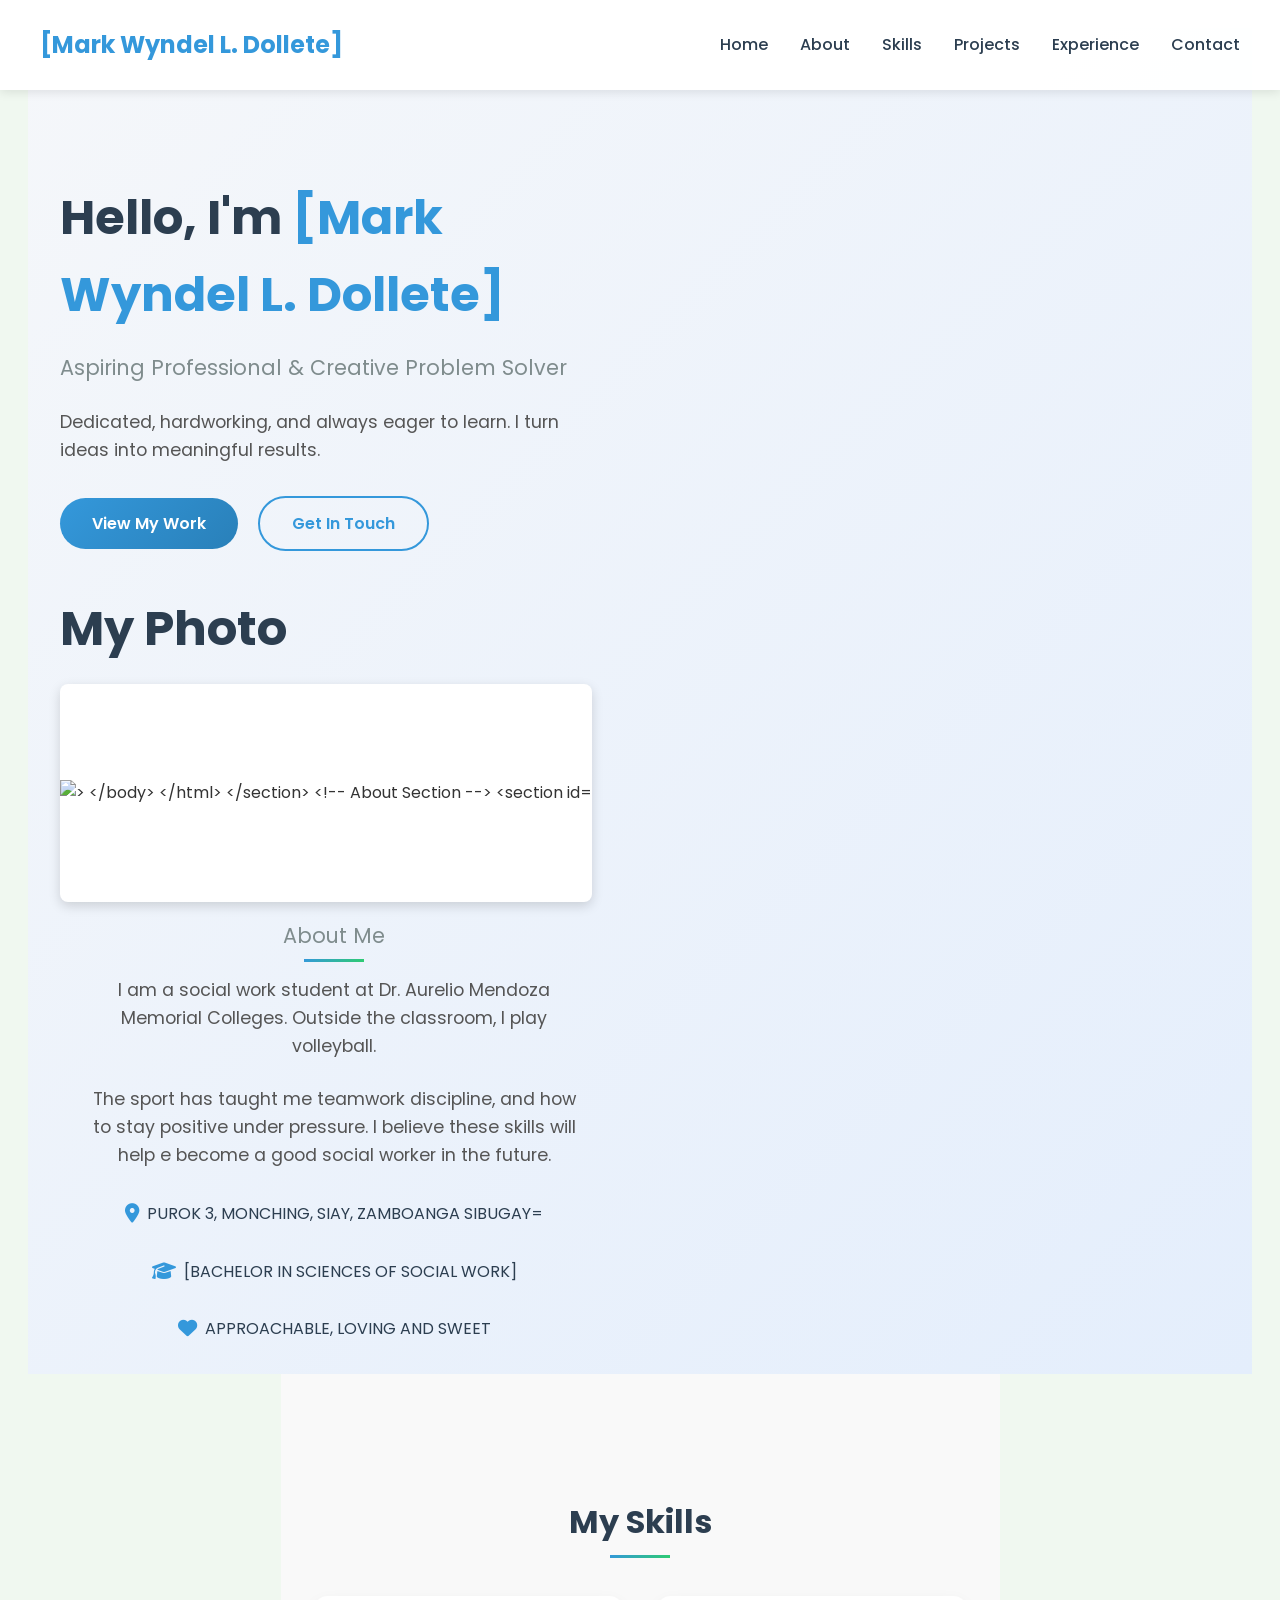
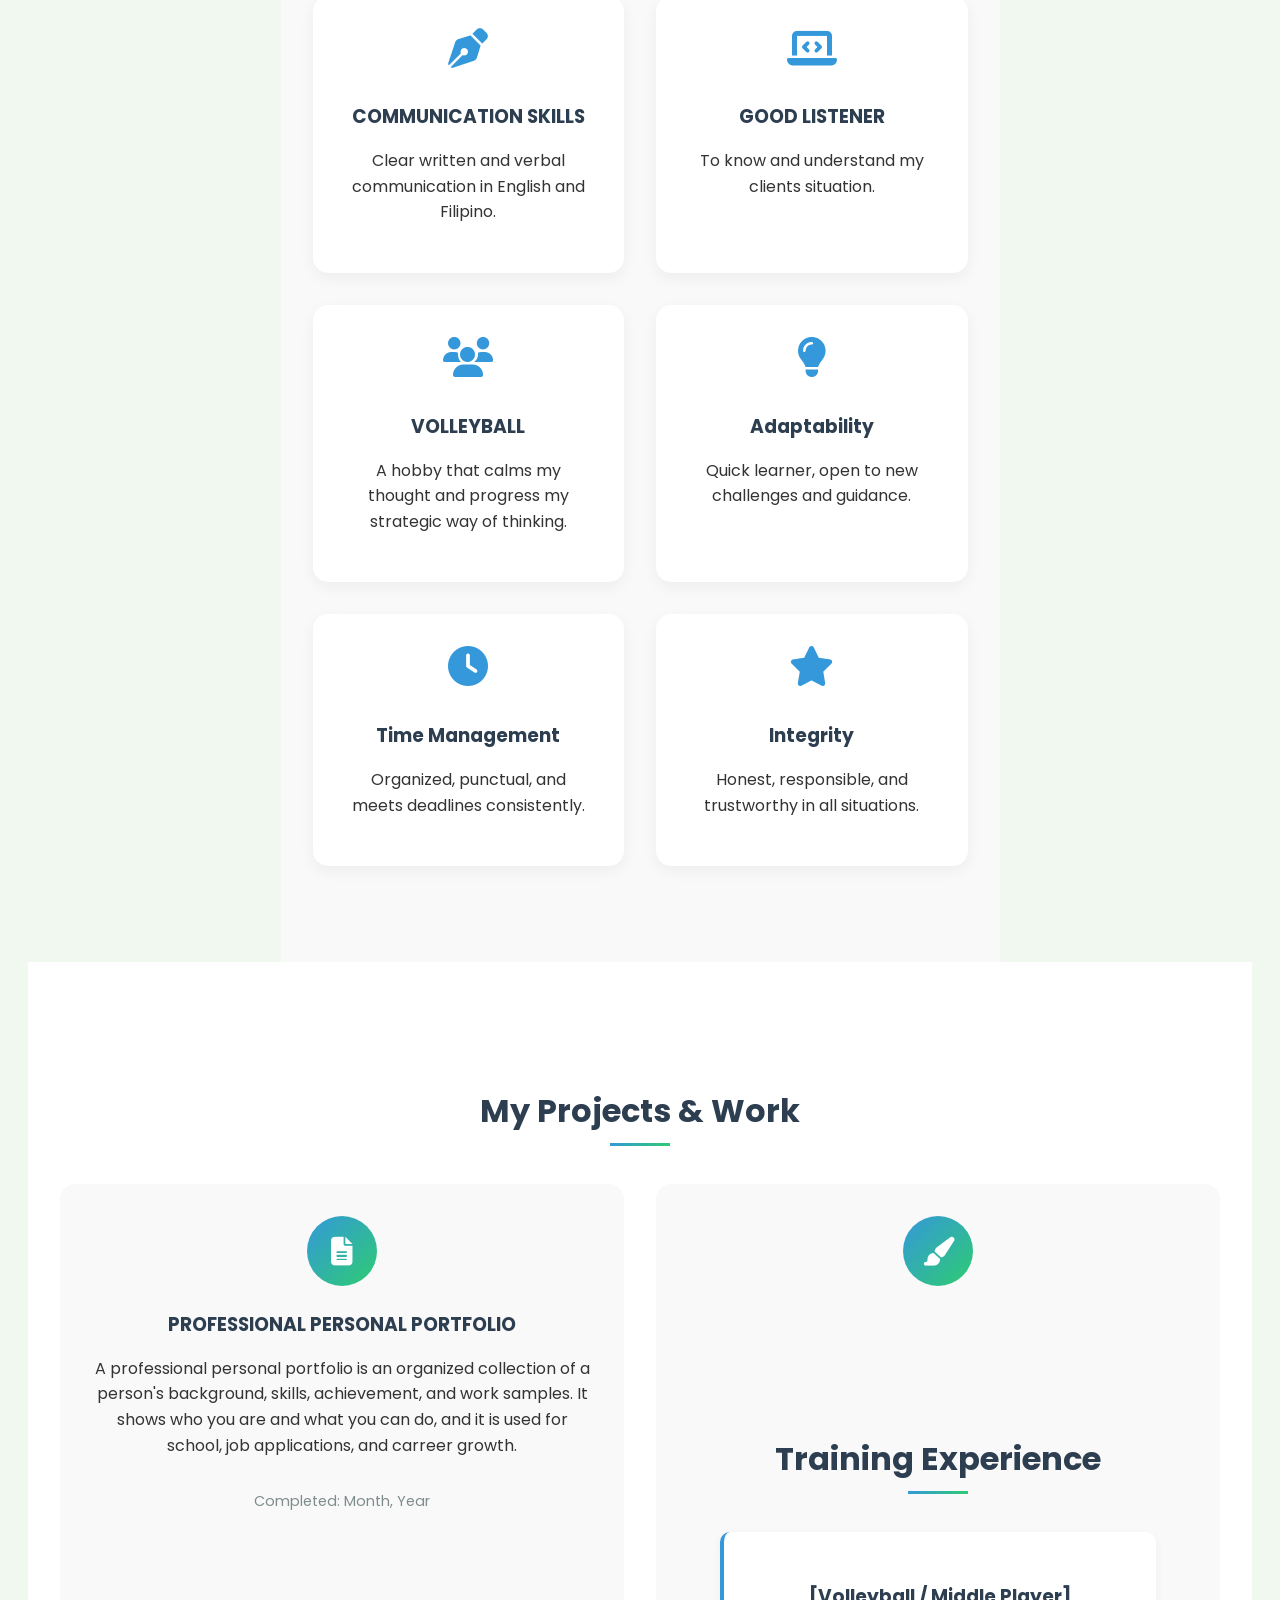
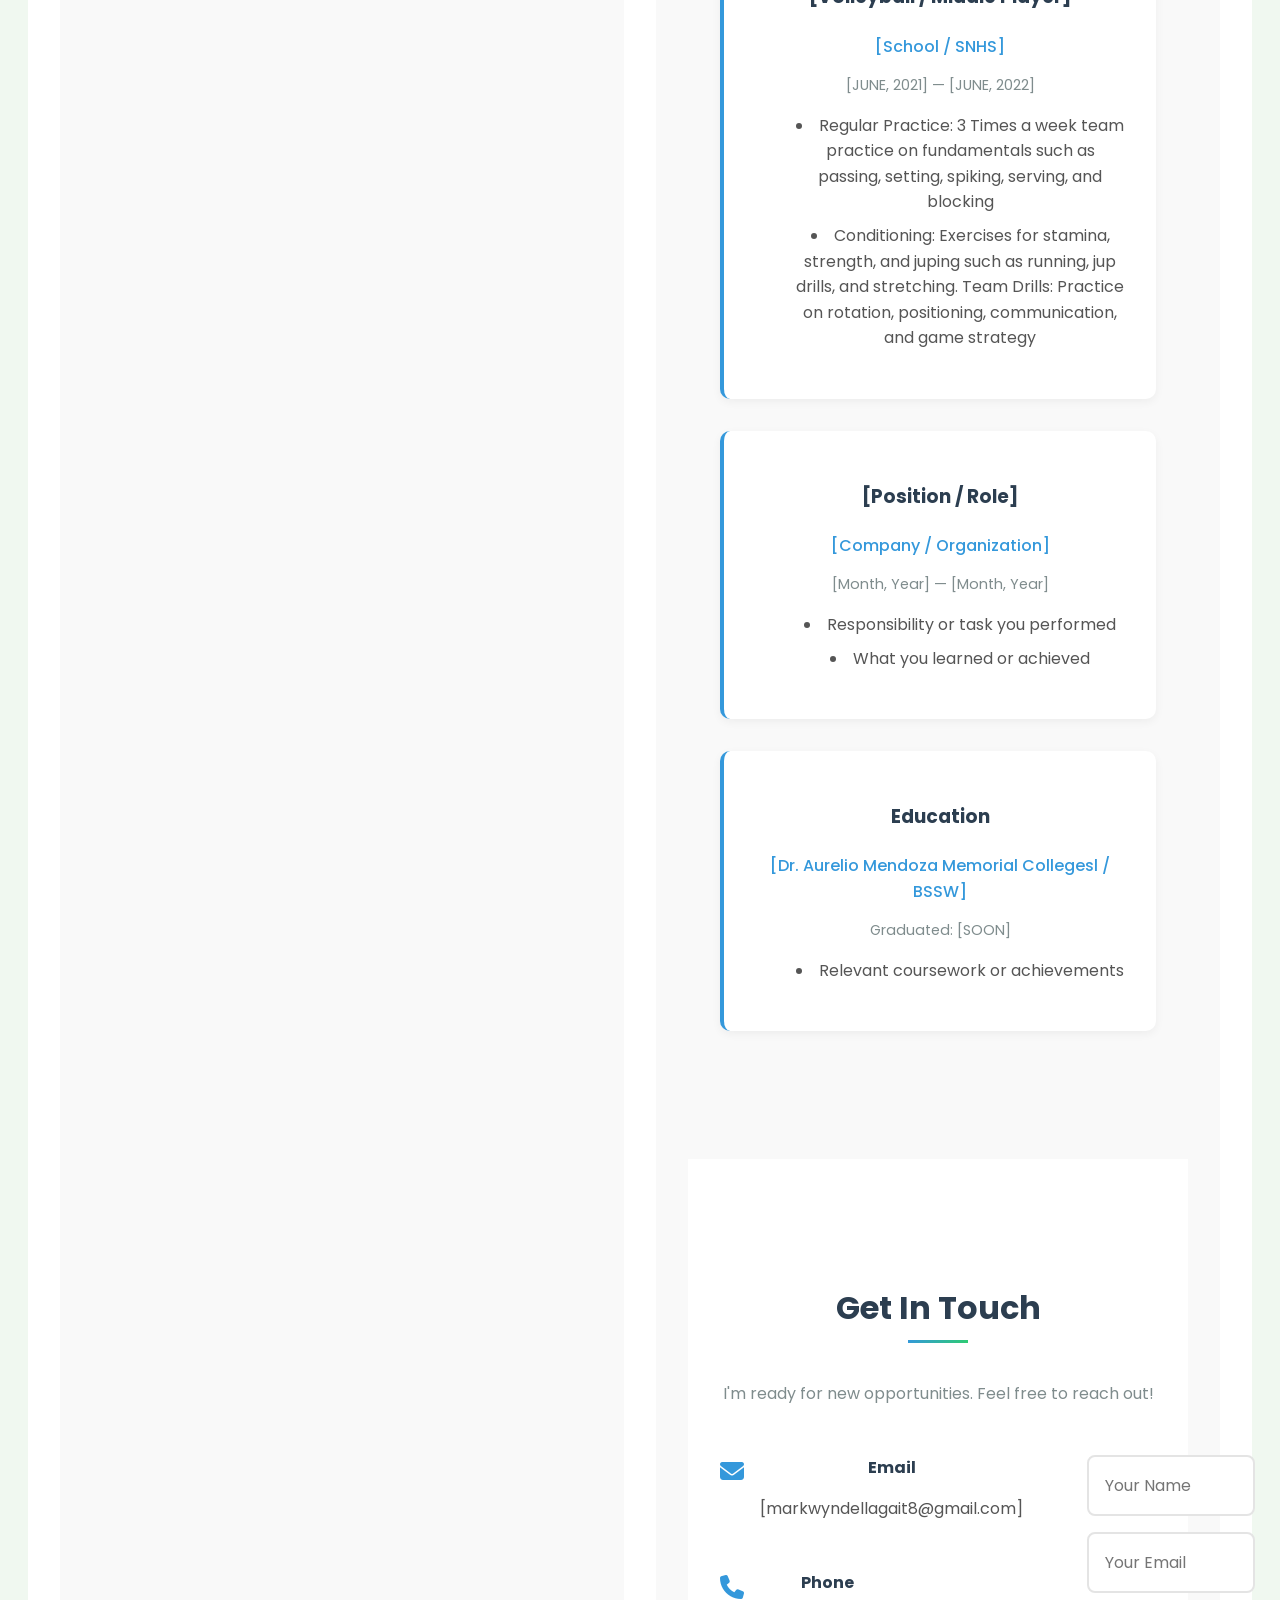
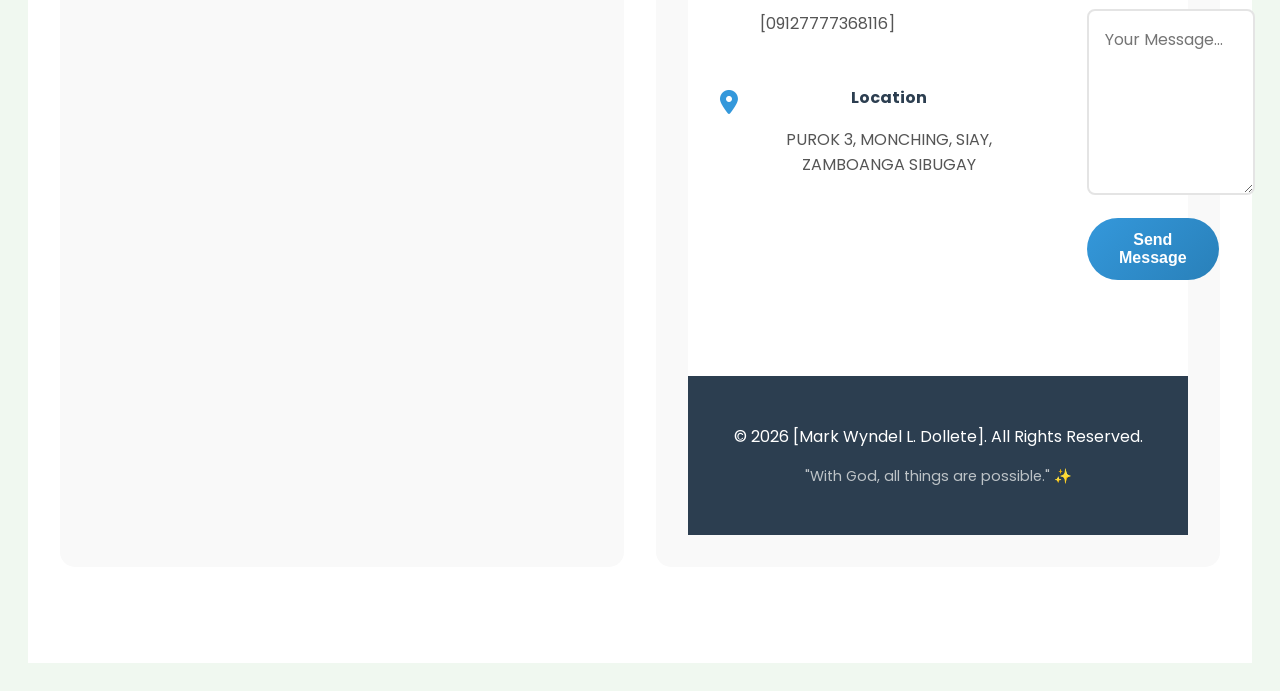
==== index.html @ 38b807d7 "Add files via upload" ====
<!DOCTYPE html>
<html lang="en">
<head>
    <meta charset="UTF-8">
    <meta name="viewport" content="width=device-width, initial-scale=1.0">
    <title>My Professional Portfolio</title>
    <link rel="stylesheet" href="./portfolio.css">
    <link href="https://fonts.googleapis.com/css2?family=Poppins:wght@300;400;600;700&display=swap" rel="stylesheet">
    <link rel="stylesheet" href="https://cdnjs.cloudflare.com/ajax/libs/font-awesome/6.4.0/css/all.min.css">
</head>
<body>
    <!-- Navigation -->
    <nav class="navbar">
        <div class="nav-container">
            <a href="#" class="logo">[Mark Wyndel L. Dollete]</a>
            <ul class="nav-menu">
                <li><a href="#home">Home</a></li>
                <li><a href="#about">About</a></li>
                <li><a href="#skills">Skills</a></li>
                <li><a href="#projects">Projects</a></li>
                <li><a href="#experience">Experience</a></li>
                <li><a href="#contact">Contact</a></li>
            </ul>
            <div class="hamburger">
                <span></span>
                <span></span>
                <span></span>
            </div>
        </div>
    </nav>

    <!-- Hero Section -->
    <section id="home" class="hero">
        <div class="hero-container">
            <div class="hero-content">
                <h1>Hello, I'm <span class="highlight">[Mark Wyndel L. Dollete]</span></h1>
                <h2>Aspiring Professional & Creative Problem Solver</h2>
                <p>Dedicated, hardworking, and always eager to learn. I turn ideas into meaningful results.</p>
                <div class="hero-buttons">
                    <a href="#projects" class="btn primary">View My Work</a>
                    <a href="#contact" class="btn secondary">Get In Touch</a>
            <!DOCTYPE html>
 <html>
 <head>
     <title>My Photo</title>
 </head>
 <body>
     <h1>My Photo</h1>
     <img src="./image/budong.jpg" alt=">
 </body>
 </html>
              </section>
    <!-- About Section -->
    <section id="about" class="about">
        <div class="container">
            <h2 class="section-title">About Me</h2>
            <div class="about-content">
                <p>I am a social work student at Dr. Aurelio Mendoza Memorial Colleges. Outside the classroom, I play volleyball.</p>
                <p>The sport has taught me teamwork discipline, and how to stay positive under pressure. I believe these skills will help e become a good social worker in the future.</p>
                
                <div class="about-details">
                    <div class="detail-item">
                        <i class="fas fa-map-marker-alt"></i>
                        <span>PUROK 3, MONCHING, SIAY, ZAMBOANGA SIBUGAY=</span>
                    </div>
                    <div class="detail-item">
                        <i class="fas fa-graduation-cap"></i>
                        <span>[BACHELOR IN SCIENCES OF SOCIAL WORK]</span>
                    </div>
                    <div class="detail-item">
                        <i class="fas fa-heart"></i>
                        <span>APPROACHABLE, LOVING AND SWEET</span>
                    </div>
                </div>
            </div>
        </div>
    </section>

    <!-- Skills Section -->
    <section id="skills" class="skills">
        <div class="container">
            <h2 class="section-title">My Skills</h2>
            <div class="skills-grid">
                <div class="skill-card">
                    <i class="fas fa-pen-nib"></i>
                    <h3>COMMUNICATION SKILLS</h3>
                    <p>Clear written and verbal communication in English and Filipino.</p>
                </div>
                <div class="skill-card">
                    <i class="fas fa-laptop-code"></i>
                    <h3>GOOD LISTENER</h3>
                    <p>To know and understand my clients situation.</p>
                </div>
                <div class="skill-card">
                    <i class="fas fa-users"></i>
                    <h3>VOLLEYBALL</h3>
                    <p>A hobby that calms my thought and progress my strategic way of thinking.</p>
                </div>
                <div class="skill-card">
                    <i class="fas fa-lightbulb"></i>
                    <h3>Adaptability</h3>
                    <p>Quick learner, open to new challenges and guidance.</p>
                </div>
                <div class="skill-card">
                    <i class="fas fa-clock"></i>
                    <h3>Time Management</h3>
                    <p>Organized, punctual, and meets deadlines consistently.</p>
                </div>
                <div class="skill-card">
                    <i class="fas fa-star"></i>
                    <h3>Integrity</h3>
                    <p>Honest, responsible, and trustworthy in all situations.</p>
                </div>
            </div>
        </div>
    </section>

    <!-- Projects Section -->
    <section id="projects" class="projects">
        <div class="container">
            <h2 class="section-title">My Projects & Work</h2>
            <div class="projects-grid">
                <div class="project-card">
                    <div class="project-icon">
                        <i class="fas fa-file-alt"></i>
                    </div>
                    <h3>PROFESSIONAL PERSONAL PORTFOLIO</h3>
                    <p>A professional personal portfolio is an organized collection of a person's background, skills, achievement, and work samples. It shows who you are and what you can do, and it is used for school, job applications, and carreer growth.</p>
                    <span class="date">Completed: Month, Year</span>
                </div>
                <div class="project-card">
                    <div class="project-icon">
                        <i class="fas fa-paint-brush"></i>
                    </div>
                 
         
    <!-- Experience Section -->
    <section id="experience" class="experience">
        <div class="container">
            <h2 class="section-title">Training Experience</h2>
            <div class="timeline">
                <div class="timeline-item">
                    <h3>[Volleyball / Middle Player]</h3>
                    <h4>[School / SNHS]</h4>
                    <p class="period">[JUNE, 2021] — [JUNE, 2022]</p>
                    <ul>
                        <li>Regular Practice: 3 Times a week team practice on fundamentals such as passing, setting, spiking, serving, and blocking</li>
                        <li>Conditioning: Exercises for stamina, strength, and juping such as running, jup drills, and stretching. 
Team Drills: Practice on rotation, positioning, communication, and game strategy </li>
                    </ul>
                </div>
                <div class="timeline-item">
                    <h3>[Position / Role]</h3>
                    <h4>[Company / Organization]</h4>
                    <p class="period">[Month, Year] — [Month, Year]</p>
                    <ul>
                        <li>Responsibility or task you performed</li>
                        <li>What you learned or achieved</li>
                    </ul>
                </div>
                <div class="timeline-item">
                    <h3>Education</h3>
                    <h4>[Dr. Aurelio Mendoza Memorial Collegesl / BSSW]</h4>
                    <p class="period">Graduated: [SOON]</p>
                    <ul>
                        <li>Relevant coursework or achievements</li>
                    </ul>
                </div>
            </div>
        </div>
    </section>

    <!-- Contact Section -->
    <section id="contact" class="contact">
        <div class="container">
            <h2 class="section-title">Get In Touch</h2>
            <p class="contact-subtitle">I'm ready for new opportunities. Feel free to reach out!</p>
            
            <div class="contact-wrapper">
                <div class="contact-info">
                    <div class="contact-item">
                        <i class="fas fa-envelope"></i>
                        <div>
                            <strong>Email</strong>
                            <p>[markwyndellagait8@gmail.com]</p>
                        </div>
                    </div>
                    <div class="contact-item">
                        <i class="fas fa-phone"></i>
                        <div>
                            <strong>Phone</strong>
                            <p>[09127777368116]</p>
                        </div>
                    </div>
                    <div class="contact-item">
                        <i class="fas fa-map-marker-alt"></i>
                        <div>
                            <strong>Location</strong>
                            <p>PUROK 3, MONCHING, SIAY, ZAMBOANGA SIBUGAY</p>
                        </div>
                    </div>
                </div>
                
                <form class="contact-form">
                    <input type="text" placeholder="Your Name" required>
                    <input type="email" placeholder="Your Email" required>
                    <textarea placeholder="Your Message..." required></textarea>
                    <button type="submit" class="btn primary">Send Message</button>
                </form>
            </div>
        </div>
    </section>

    <!-- Footer -->
    <footer>
        <div class="container">
            <p>&copy; 2026 [Mark Wyndel L. Dollete]. All Rights Reserved.</p>
            <p class="motto">"With God, all things are possible." ✨</p>
        </div>
    </footer>

    <script src="./script.js"></script>
</body>
</html>
---- portfolio.css ----
body {
    font-family: Arial, sans-serif;
    background-color: #f0f8f0;
    display: flex;
    flex-direction: column;
    align-items: center;
    padding: 20px;
}

h1 {
    color: #2c5f2d;
}
         
img {
    max-width: 100%;
    height: auto;
    border-radius: 8px;
    box-shadow: 0 4px 12px rgba(0,0,0,0.15);
}


body {
    font-family: 'Poppins', sans-serif;
    line-height: 1.6;
    color: #333;
}

.container {
    max-width: 1200px;
    margin: 0 auto;
    padding: 0 2rem;
}

.section-title {
    text-align: center;
    font-size: 2rem;
    color: #2c3e50;
    margin-bottom: 3rem;
    position: relative;
}

.section-title::after {
    content: '';
    width: 60px;
    height: 3px;
    background: linear-gradient(135deg, #3498db, #2ecc71);
    position: absolute;
    bottom: -10px;
    left: 50%;
    transform: translateX(-50%);
}

/* Navigation */
.navbar {
    position: fixed;
    top: 0;
    width: 100%;
    background: rgba(255,255,255,0.95);
    box-shadow: 0 2px 10px rgba(0,0,0,0.1);
    z-index: 1000;
}

.nav-container {
    max-width: 1200px;
    margin: 0 auto;
    padding: 1rem 2rem;
    display: flex;
    justify-content: space-between;
    align-items: center;
}

.logo {
    font-size: 1.5rem;
    font-weight: 700;
    color: #3498db;
    text-decoration: none;
}

.nav-menu {
    display: flex;
    list-style: none;
    gap: 2rem;
}

.nav-menu a {
    text-decoration: none;
    color: #2c3e50;
    font-weight: 500;
    transition: color 0.3s;
}

.nav-menu a:hover {
    color: #3498db;
}

.hamburger {
    display: none;
    flex-direction: column;
    cursor: pointer;
}

.hamburger span {
    width: 25px;
    height: 3px;
    background: #2c3e50;
    margin-bottom: 5px;
    border-radius: 5px;
}

/* Hero Section */
.hero {
    min-height: 100vh;
    padding-top: 80px;
    background: linear-gradient(135deg, #f5f7fa 0%, #e4eefc 100%);
    display: flex;
    align-items: center;
}

.hero-container {
    max-width: 1200px;
    margin: 0 auto;
    padding: 2rem;
    display: grid;
    grid-template-columns: 1fr 1fr;
    gap: 4rem;
    align-items: center;
}

.hero h1 {
    font-size: 3rem;
    color: #2c3e50;
    margin-bottom: 1rem;
}

.highlight {
    color: #3498db;
}

.hero h2 {
    font-size: 1.3rem;
    color: #7f8c8d;
    margin-bottom: 1.5rem;
    font-weight: 400;
}

.hero p {
    font-size: 1.1rem;
    margin-bottom: 2rem;
    color: #555;
}

.btn {
    padding: 0.8rem 2rem;
    border-radius: 50px;
    text-decoration: none;
    font-weight: 600;
    transition: all 0.3s;
    display: inline-block;
    border: none;
    cursor: pointer;
    font-size: 1rem;
}

.btn.primary {
    background: linear-gradient(135deg, #3498db, #2980b9);
    color: white;
}

.btn.primary:hover {
    transform: translateY(-3px);
    box-shadow: 0 10px 20px rgba(52,152,219,0.3);
}

.btn.secondary {
    background: transparent;
    color: #3498db;
    border: 2px solid #3498db;
    margin-left: 1rem;
}

.btn.secondary:hover {
    background: #3498db;
    color: white;
}

.profile-circle {
    width: 300px;
    height: 300px;
    background: linear-gradient(135deg, #3498db, #2ecc71);
    border-radius: 50%;
    display: flex;
    align-items: center;
    justify-content: center;
    margin: 0 auto;
    font-size: 8rem;
    color: white;
}

/* About Section */
.about {
    padding: 6rem 0;
    background: white;
}

.about-content {
    max-width: 800px;
    margin: 0 auto;
    text-align: center;
}

.about-content p {
    font-size: 1.1rem;
    color: #555;
    margin-bottom: 1.5rem;
}

.about-details {
    display: flex;
    justify-content: center;
    flex-wrap: wrap;
    gap: 2rem;
    margin-top: 2rem;
}

.detail-item {
    display: flex;
    align-items: center;
    gap: 0.5rem;
    color: #2c3e50;
}

.detail-item i {
    color: #3498db;
    font-size: 1.2rem;
}

/* Skills Section */
.skills {
    padding: 6rem 0;
    background: #f9f9f9;
}

.skills-grid {
    display: grid;
    grid-template-columns: repeat(auto-fit, minmax(280px, 1fr));
    gap: 2rem;
}

.skill-card {
    background: white;
    padding: 2rem;
    border-radius: 15px;
    text-align: center;
    box-shadow: 0 5px 15px rgba(0,0,0,0.05);
    transition: transform 0.3s;
}

.skill-card:hover {
    transform: translateY(-10px);
}

.skill-card i {
    font-size: 2.5rem;
    color: #3498db;
    margin-bottom: 1rem;
}

.skill-card h3 {
    margin-bottom: 1rem;
    color: #2c3e50;
}

/* Projects Section */
.projects {
    padding: 6rem 0;
    background: white;
}

.projects-grid {
    display: grid;
    grid-template-columns: repeat(auto-fit, minmax(300px, 1fr));
    gap: 2rem;
}

.project-card {
    background: #f9f9f9;
    padding: 2rem;
    border-radius: 15px;
    text-align: center;
    transition: all 0.3s;
}

.project-card:hover {
    background: #e4eefc;
}

.project-icon {
    width: 70px;
    height: 70px;
    background: linear-gradient(135deg, #3498db, #2ecc71);
    border-radius: 50%;
    display: flex;
    align-items: center;
    justify-content: center;
    margin: 0 auto 1.5rem;
    font-size: 1.8rem;
    color: white;
}

.project-card h3 {
    margin-bottom: 1rem;
    color: #2c3e50;
}

.project-card .date {
    display: inline-block;
    margin-top: 1rem;
    font-size: 0.9rem;
    color: #7f8c8d;
}

/* Experience Section */
.experience {
    padding: 6rem 0;
    background: #f9f9f9;
}

.timeline {
    max-width: 700px;
    margin: 0 auto;
}

.timeline-item {
    background: white;
    padding: 2rem;
    margin-bottom: 2rem;
    border-radius: 10px;
    border-left: 4px solid #3498db;
    box-shadow: 0 3px 10px rgba(0,0,0,0.05);
}

.timeline-item h3 {
    color: #2c3e50;
    margin-bottom: 0.3rem;
}

.timeline-item h4 {
    color: #3498db;
    font-weight: 500;
    margin-bottom: 0.5rem;
}

.period {
    color: #7f8c8d;
    font-size: 0.9rem;
    margin-bottom: 1rem;
}

.timeline-item ul {
    list-style-position: inside;
    color: #555;
}

.timeline-item li {
    margin-bottom: 0.5rem;
}

/* Contact Section */
.contact {
    padding: 6rem 0;
    background: white;
}

.contact-subtitle {
    text-align: center;
    color: #7f8c8d;
    margin-bottom: 3rem;
}

.contact-wrapper {
    display: grid;
    grid-template-columns: 1fr 1fr;
    gap: 4rem;
    max-width: 900px;
    margin: 0 auto;
}

.contact-item {
    display: flex;
    align-items: flex-start;
    gap: 1rem;
    margin-bottom: 2rem;
}

.contact-item i {
    font-size: 1.5rem;
    color: #3498db;
    margin-top: 0.3rem;
}

.contact-item strong {
    display: block;
    color: #2c3e50;
}

.contact-item p {
    color: #555;
}

.contact-form input,
.contact-form textarea {
    width: 100%;
    padding: 1rem;
    margin-bottom: 1rem;
    border: 2px solid #e4e4e4;
    border-radius: 8px;
    font-family: inherit;
    font-size: 1rem;
    transition: border-color 0.3s;
}

.contact-form input:focus,
.contact-form textarea:focus {
    outline: none;
    border-color: #3498db;
}

.contact-form textarea {
    min-height: 150px;
    resize: vertical;
}

/* Footer */
footer {
    background: #2c3e50;
    color: white;
    text-align: center;
    padding: 2rem 0;
}

footer .motto {
    margin-top: 0.5rem;
    font-size: 0.9rem;
    color: #bdc3c7;
}

/* Responsive */
@media (max-width: 768px) {
    .nav-menu {
        position: fixed;
        left: -100%;
        top: 70px;
        flex-direction: column;
        background: white;
        width: 100%;
        text-align: center;
        padding: 2rem 0;
        transition: 0.3s;
        box-shadow: 0 10px 15px rgba(0,0,0,0.1);
    }
    
    .nav-menu.active {
        left: 0;
    }
    
    .hamburger {
        display: flex;
    }
    
    .hero-container {
        grid-template-columns: 1fr;
        text-align: center;
    }
    
    .hero h1 {
        font-size: 2rem;
    }
    
    .contact-wrapper {
        grid-template-columns: 1fr;
    }
    
    .profile-circle {
        width: 200px;
        height: 200px;
        font-size: 5rem;
    }
    
    .btn.secondary {
        margin-left: 0;
        margin-top: 1rem;
    }
}
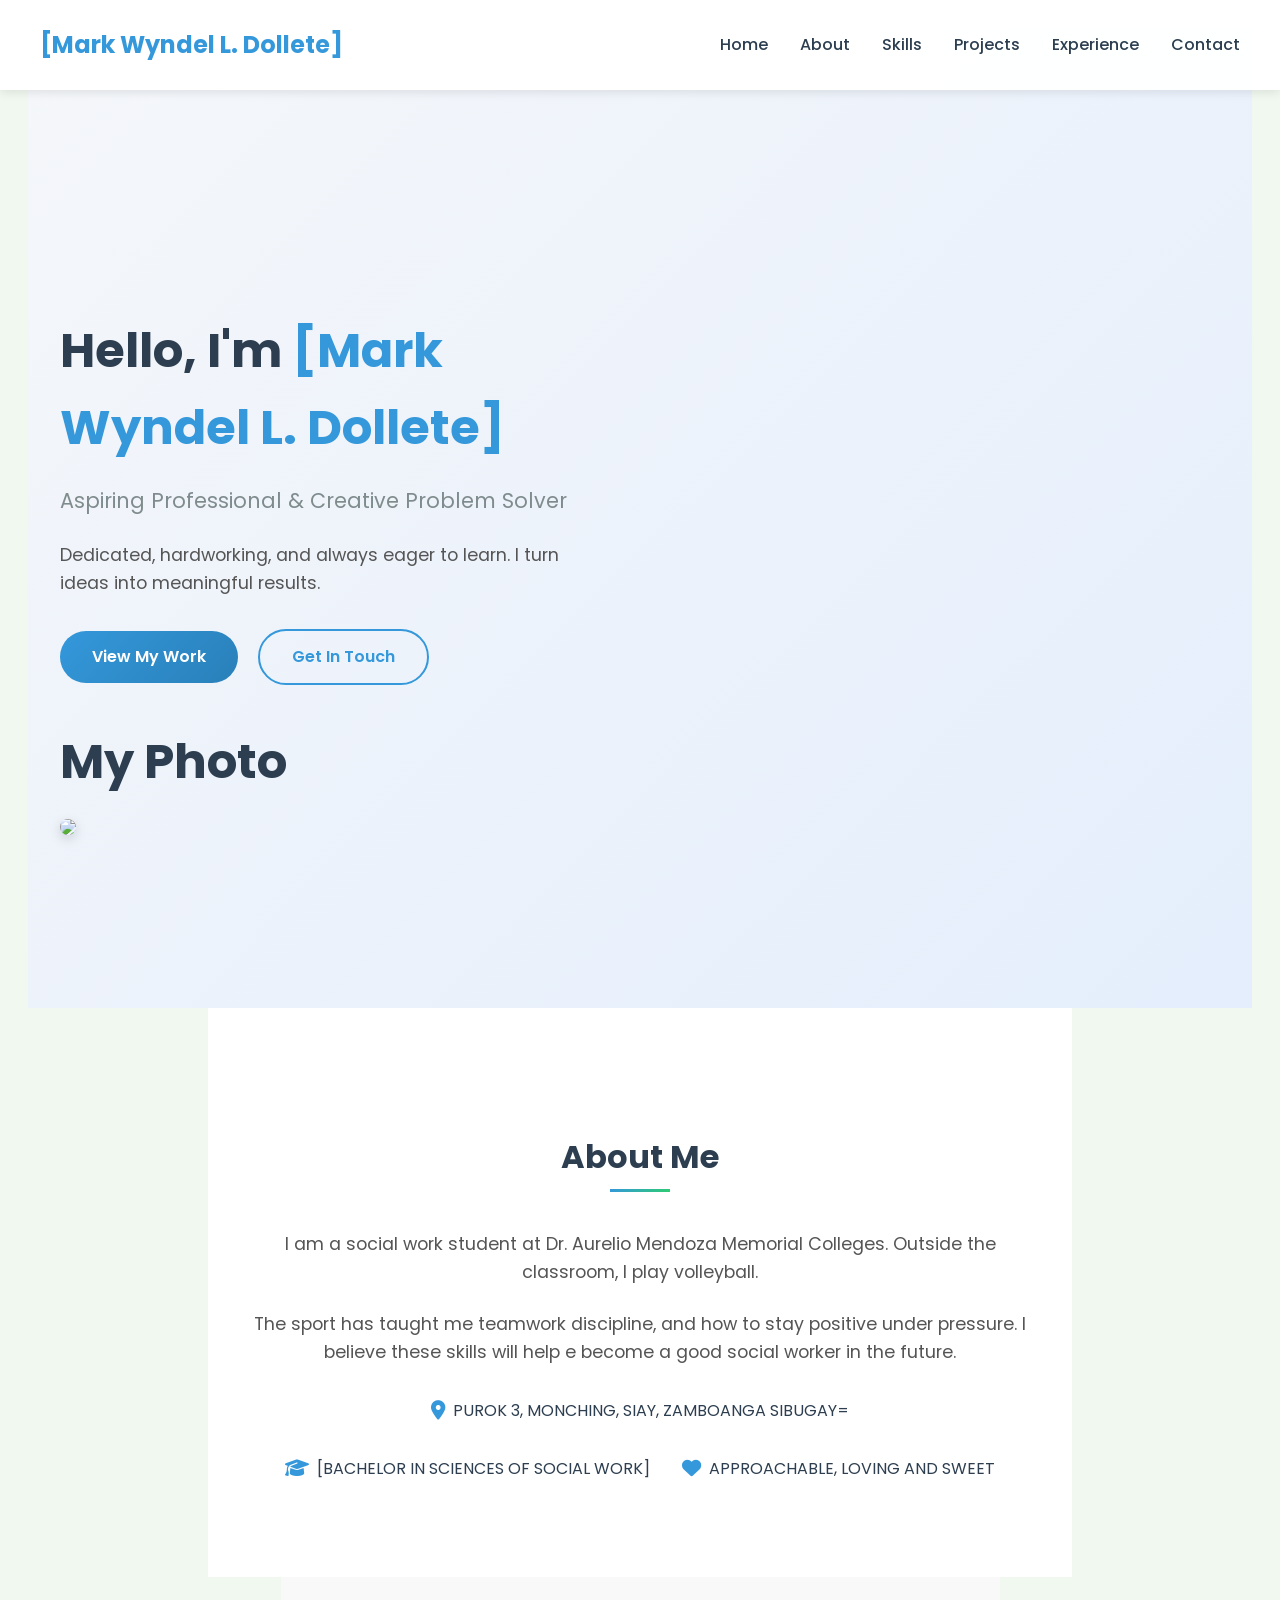
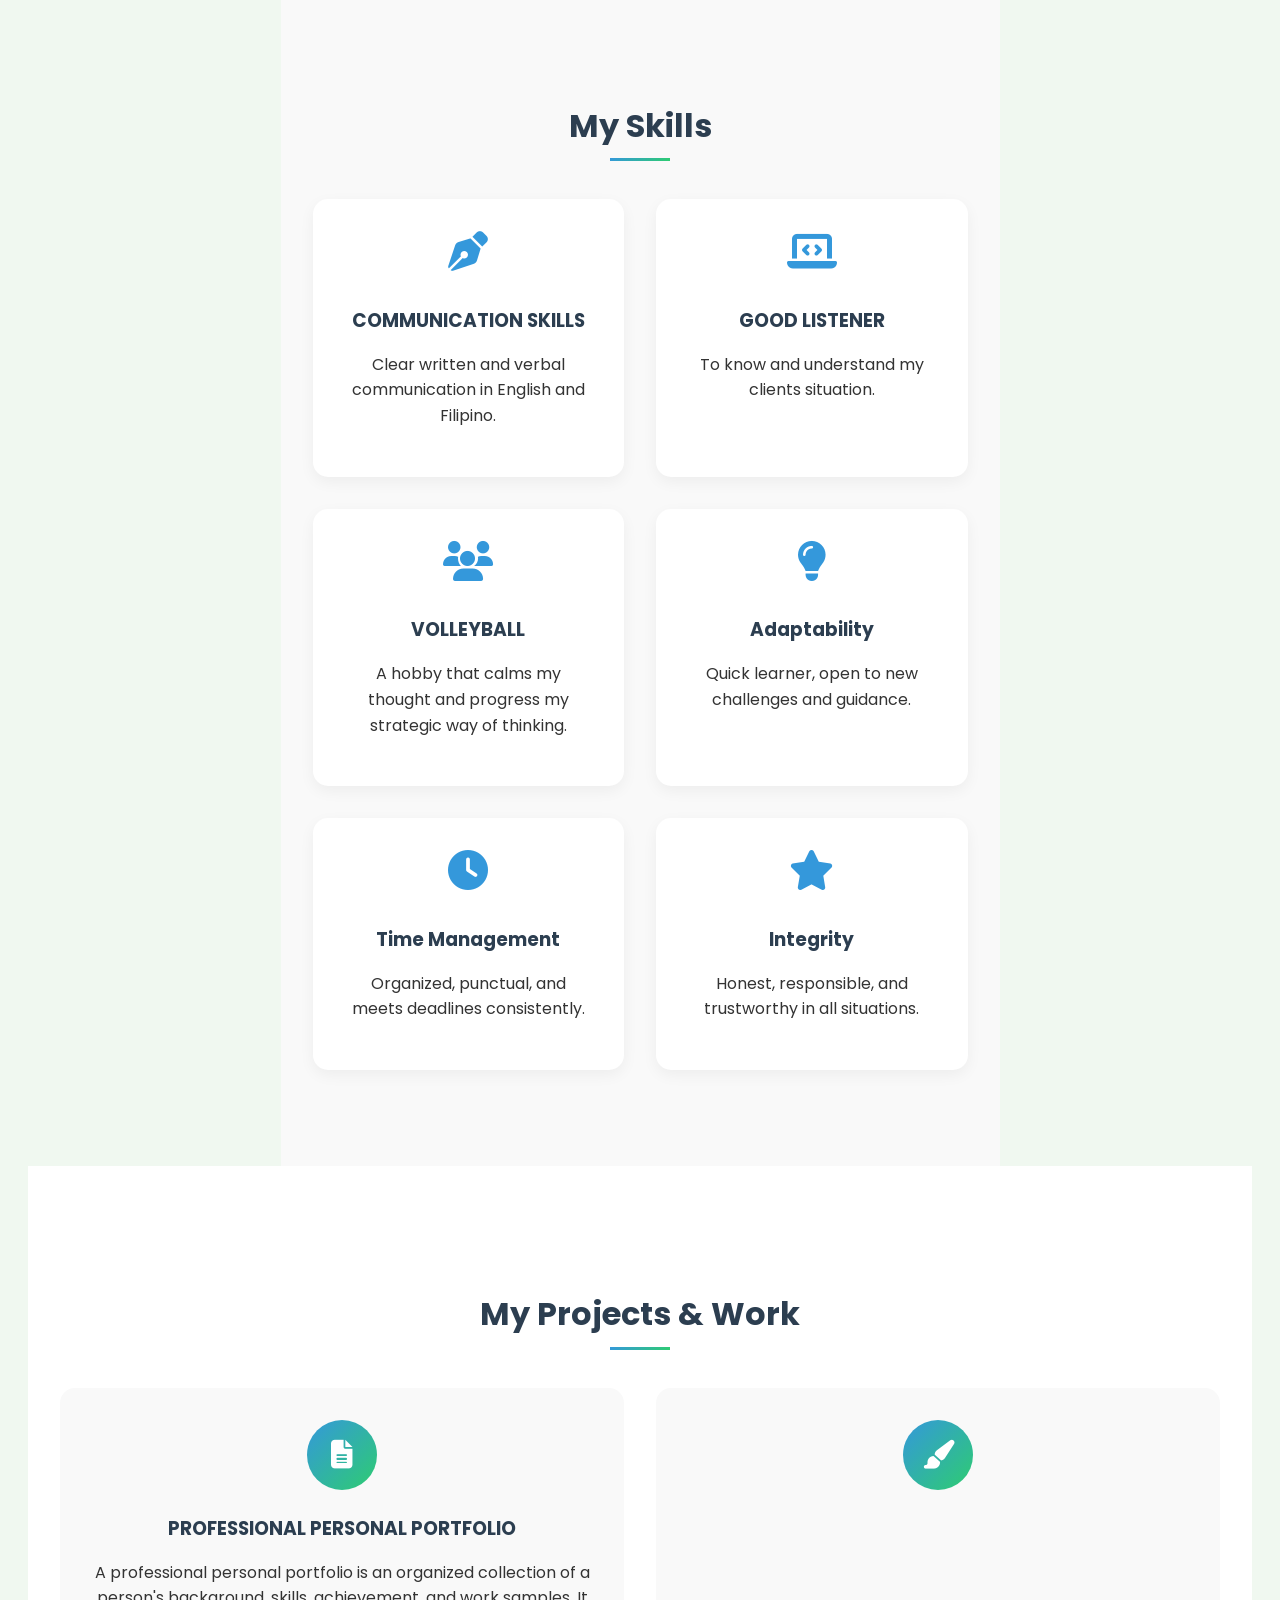
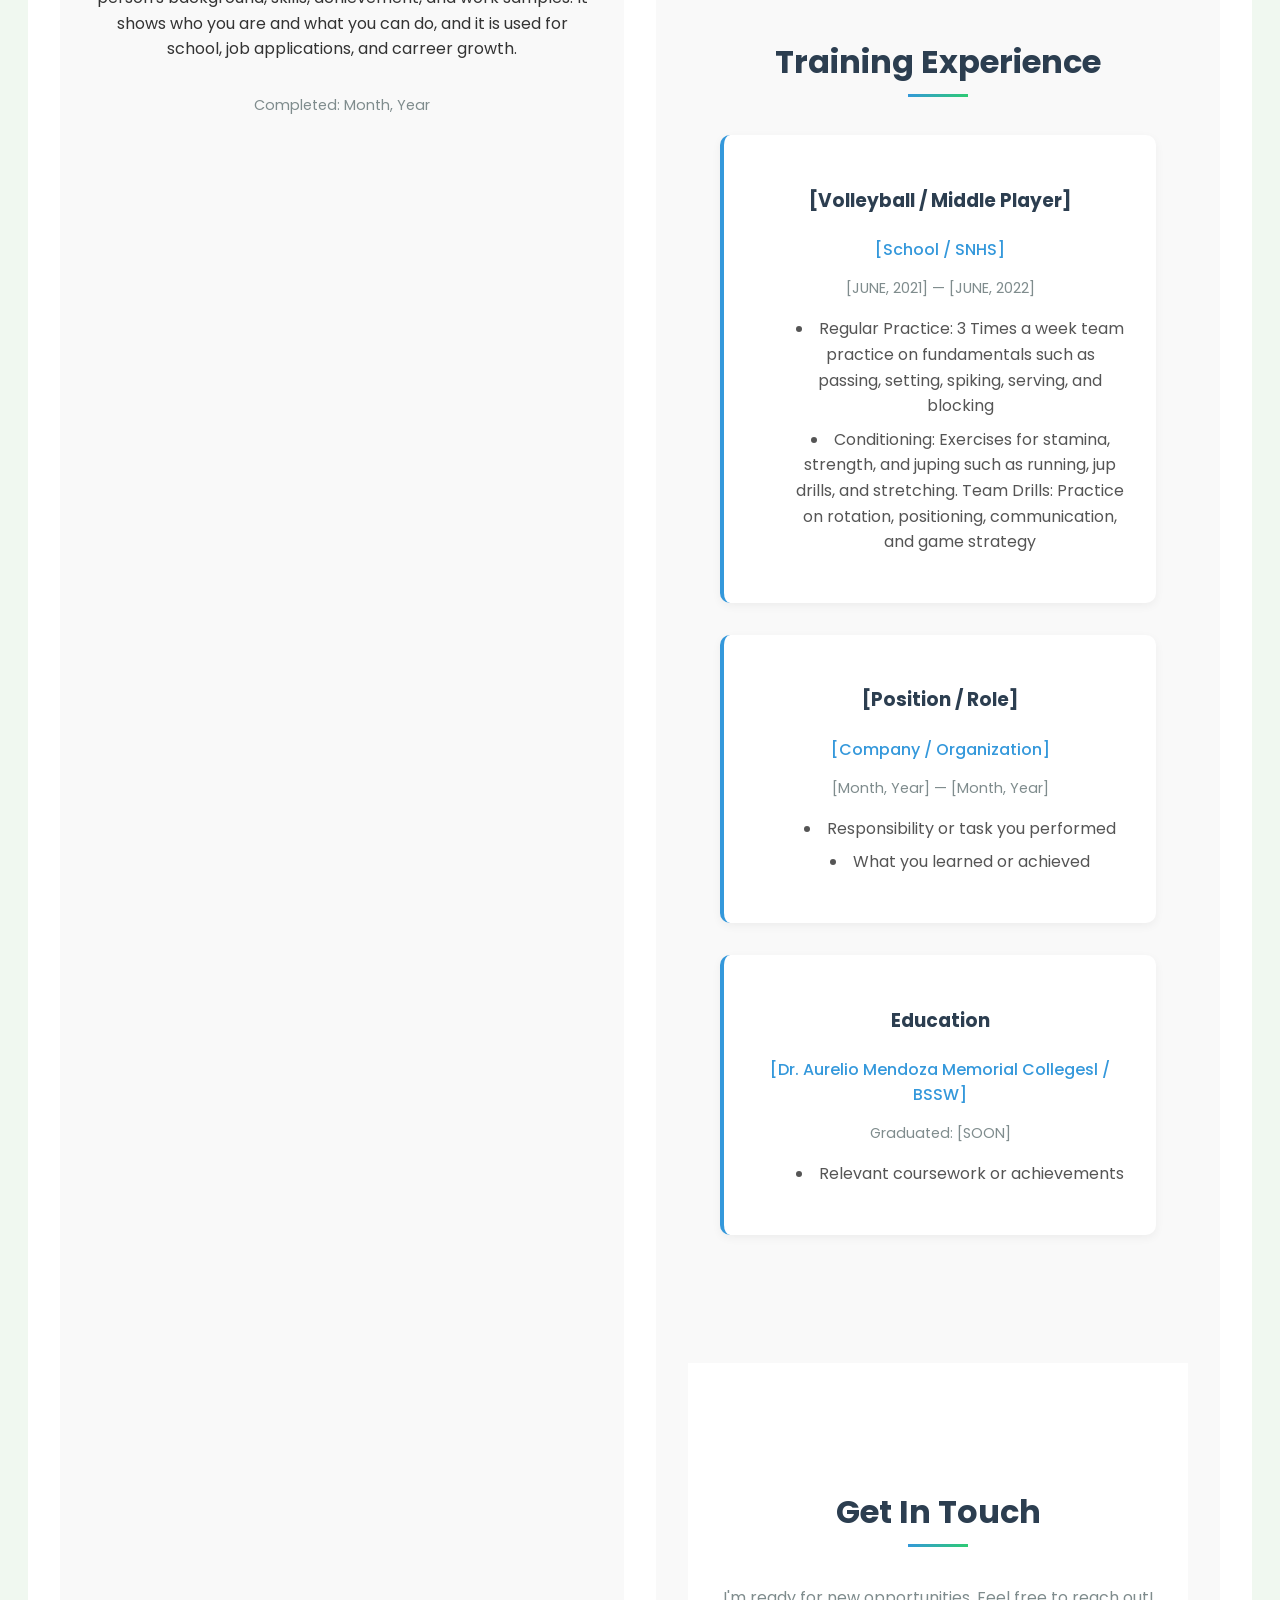
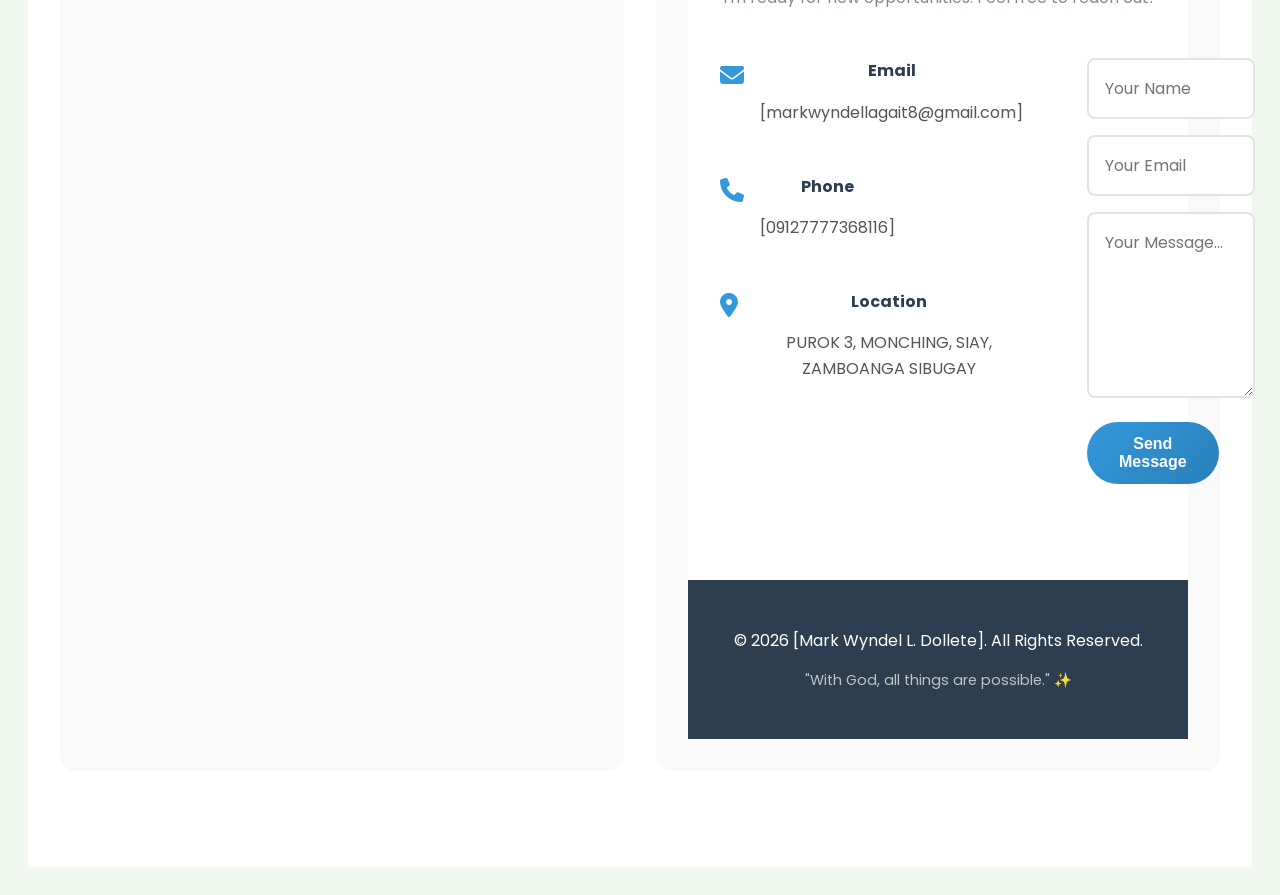
==== commit 04b2c71b: "Add files via upload" ====
--- a/index.html
+++ b/index.html
@@ -46,7 +46,7 @@
  </head>
  <body>
      <h1>My Photo</h1>
-     <img src="./image/budong.jpg" alt=">
+     <img src="./image/budong.jpg">
  </body>
  </html>
               </section>
